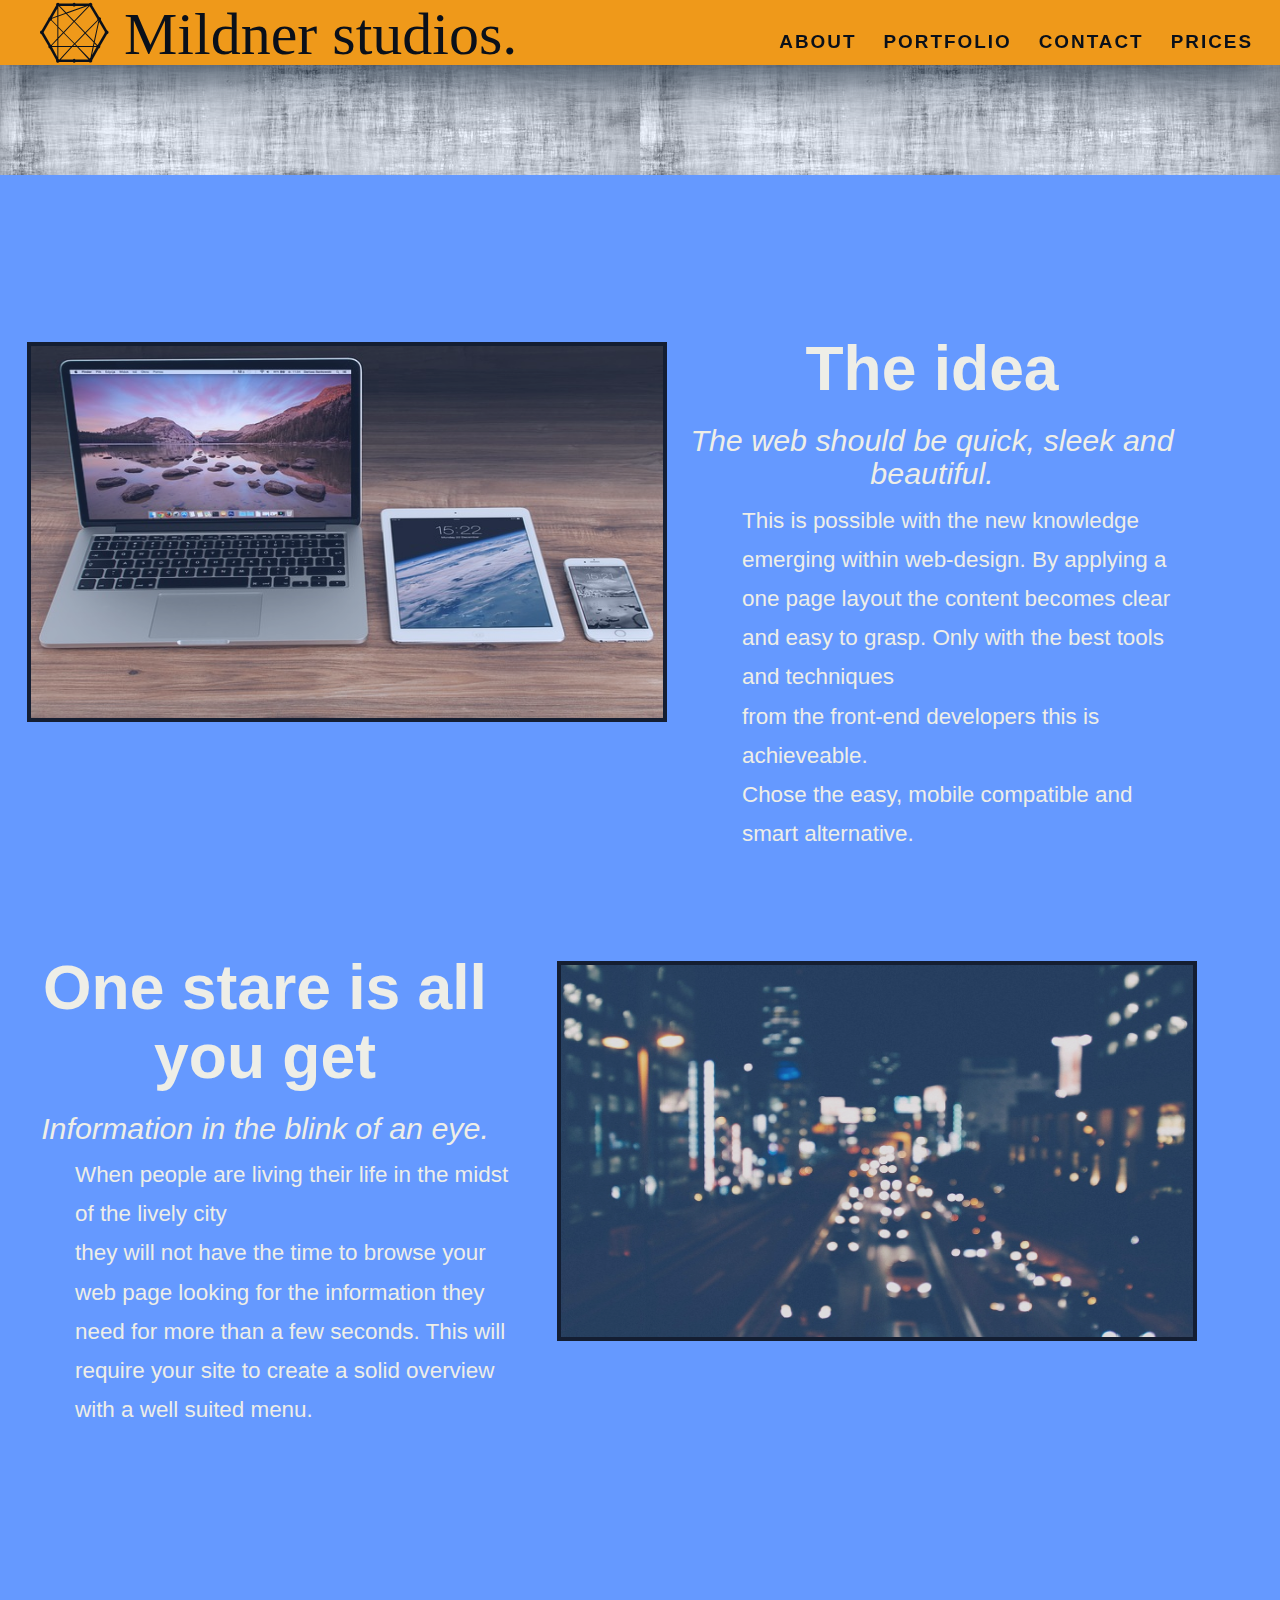
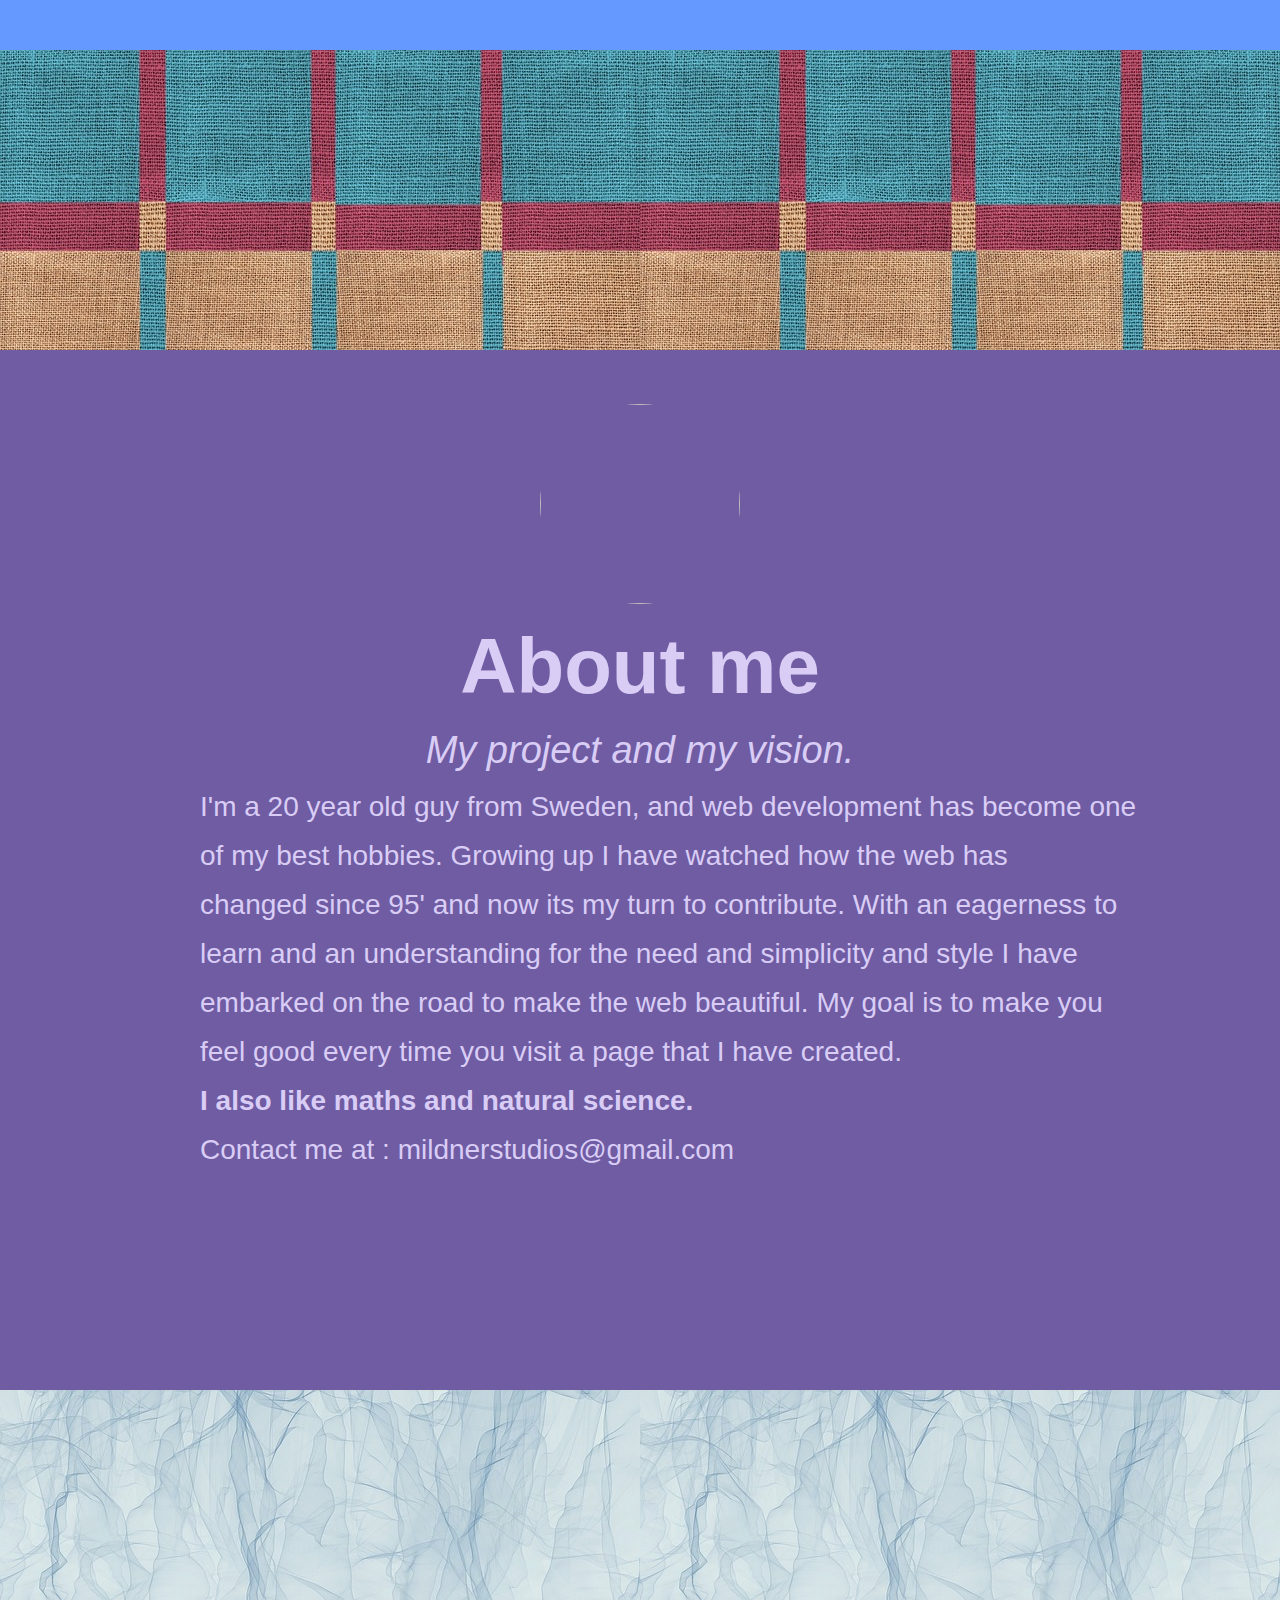
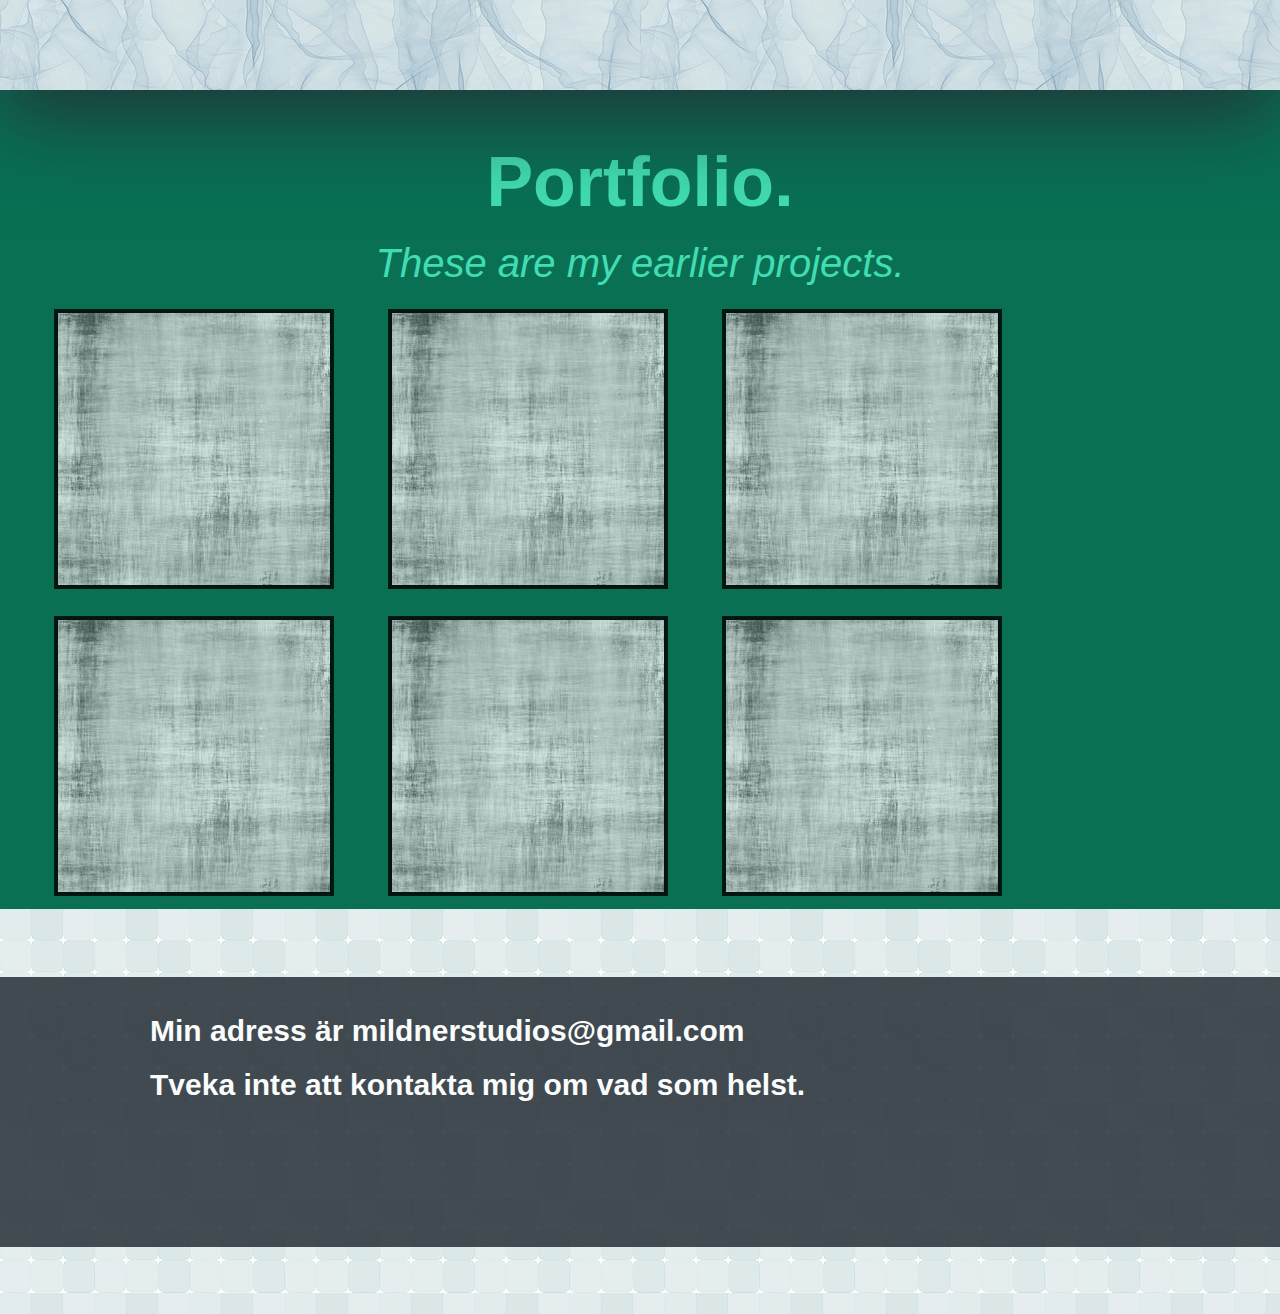
==== index.html @ d446e912 "added verification google" ====
<!DOCTYPE html>
<html>

<head>
    <title>Skaffa din egna billiga snabba och unika websida med Mildner Studios. Priser från 3900kr</title>

    <meta name="description" content="Är det dags att skaffa en hemsida för ditt företag? Här hittar du ett billigt och enkelt sätt att få upp en helt egen websida med unik design. Websidan kommer givetvis vara anpassad för både mobil och surfplatta, och du är med hela vägen från start till slutprodukt. Tillsammans skapar vi websidan som du vill ha! " />
    <meta name="language" content="Swedish" />
    <meta http-equiv="content-language" content="sv" />
    <meta name="charset" content="utf-8" />
    <meta http-equiv="content-Type" content="text/html; charset=utf-8" />
    <meta name="copyright" content="Arvid Mildner - Mildner Studios 2015" />
     <meta name="google-site-verification" content="erzVui2H4rzihH0Y1H2gtJopelgdVi7dkEPE-GEBYPQ" />

    <link rel="stylesheet" type="text/css" href="styles/bootstrap.css">
    <link rel="stylesheet" type="text/css" href="styles/styles.css">


    <link rel="stylesheet" type="text/css" href="styles/jquery.sidr.dark.css">
    <link href='//fonts.googleapis.com/css?family=Roboto:400,700,700italic' rel='stylesheet' type='text/css'>
    <link href="//maxcdn.bootstrapcdn.com/font-awesome/4.3.0/css/font-awesome.min.css" rel="stylesheet">


</head>

<body>

    <body>

        <header>


            <nav class="main-nav">




                <ul>

                    <a id="home" href="#"> <i class="fa fa-connectdevelop" style="font-size:60px"> <span>Mildner studios.</span></i> </a>



                    <li> <a id="prices" href="prices.html">Prices</a>
                    </li>

                    <li> <a href="#" id="contact">Contact</a>

                        <li> <a href="#" id="portfolio">Portfolio</a>

                            <li> <a href="#" id="about">About </a>
                            </li>

                        </li>

                    </li>

                    <div class="shadow">


                    </div>


                </ul>
            </nav>




        </header>






        <section class="main-container">






            <div id="device-pic" class="side-section col-lg-4  col-md-8 col-sm-8 col-xs-8 ">





                <img width="372px" height="392px" src="./res/devices.jpg">
                <h1>Different devices require different layout.</h1>





            </div>


            <div class="text-section col-lg-4  col-md-4 col-sm-4 col-xs-4">

                <article>

                    <h1> The idea</h1>
                    <h3> The web should be quick, sleek and beautiful.</h3>

                    <p>

                        This is possible with the new knowledge emerging within web-design. By applying a one page layout the content becomes clear
                        <br> and easy to grasp. Only with the best tools and techniques
                        <br>from the front-end developers this is achieveable.
                        <br> Chose the easy, mobile compatible and smart alternative.

                    </p>


                </article>


                <div class="inner">&nbsp;</div>


            </div>

            <div class="text-section col-lg-4  col-md-4 col-sm-4 col-xs-4">

                <article>

                    <h1>One stare is all you get</h1>
                    <h3> Information in the blink of an eye.</h3>

                    <p>

                        When people are living their life in the midst of the lively city
                        <br> they will not have the time to browse your web page looking for the information they need for more than a few seconds. This will
                        <br> require your site to create a solid overview with a well suited menu.


                    </p>


                </article>


                <div class="inner">&nbsp;</div>


            </div>


            <div class="side-section col-lg-3  col-md-3 col-sm-3 col-xs-3">

                <img width="372px" height="392px" src="./res/city.jpg">
                <h1>It needs to be simple.</h1>




            </div>










        </section>

        <section class="sub-container-1">

            <div class="col-lg12 pattern"></div>



            <div class="portrait">
                <img src="//goo.gl/uCV1by">

            </div>




            <article>

                <h1>About me</h1>
                <h3> My project and my vision.</h3>

                <p>

                    I'm a 20 year old guy from Sweden, and web development has become one of my best hobbies. Growing up I have watched how the web has
                    <br> changed since 95' and now its my turn to contribute. With an eagerness to learn and an understanding for the need and simplicity and style I have embarked on the road to make the web beautiful. My goal is to make you feel good every time you visit a page that I have created.
                    <br> <strong> I also like maths and natural science.</strong>
                    <br> Contact me at : mildnerstudios@gmail.com


                </p>


            </article>


            <div class="inner">&nbsp;</div>









        </section>

        <section class="sub-container-2">

            <div class="col-lg12 paper"></div>

            <h1 style="color: #41DDB2; text-align: center; font-weight:700; font-size: 70px">Portfolio.</h1>
            <h3 style="color: #41DDB2; text-align: center; font-weight:400; font-size: 40px; font-style: italic;">These are my earlier projects.    </h3>
            <!-- Portfolio start -->

            <div class="side-section col-lg-4  col-md-3 col-sm-3 col-xs-3">


            </div>


            <div class="side-section col-lg-4  col-md-6 col-sm-6 col-xs-6">






            </div>
            <div class="side-section col-lg-4  col-md-3 col-sm-3 col-xs-3">


            </div>



            <div class="side-section col-lg-4  col-md-3 col-sm-3 col-xs-3">


            </div>



            <div class="side-section col-lg-4  col-md-6 col-sm-6 col-xs-6">






            </div>
            <div class="side-section col-lg-4  col-md-3 col-sm-3 col-xs-3">


            </div>

            <!-- Portfolio stop -->






        </section>

      


        <footer>



            <div class="subscribe-section">

                <span>Min adress är mildnerstudios@gmail.com <br> <br>Tveka inte att kontakta mig om vad som helst.</span>

            </div>

        </footer>








        <script type="text/javascript" src="//ajax.googleapis.com/ajax/libs/jquery/2.1.3/jquery.min.js"></script>
        <script type="text/javascript" src="js/bootstrap.min.js"></script>
        <script src="//malsup.github.io/min/jquery.cycle2.min.js"></script>
        <script type="text/javascript" src="js/SIDR/jquery.sidr.min.js"></script>
        <script type="text/javascript" src="./js/redirectScroll.js"></script>
        <script type="text/javascript" src="./js/scroll.js"></script>
        <script type="text/javascript" src="./js/responsive-menu.js"></script>

        <script language="javascript">
        jQuery(document).ready(function($) {
            // hook up the left side menu

            $(".sidr-left-link").sidr({
                name: "sidr-left",
                side: "left"
            });




        });
        </script>
    </body>

</html>
---- styles/styles.css ----
/* Main stylesheet */
/* Load Variables */
/* Colors */
/* Load typography styles */
/* Typography variables*/
body {
  color: #097054;
  font: 18px / 27px "Open Sans", "Helvetica Neue", Helvetica, Arial, sans-serif;
  -webkit-font-smoothing: antialiased;
}
p {
  margin: 0 0 27px;
}
ul {
  font-size: 100px;
}
ul i {
  position: relative;
  margin: 40px auto;
  color: black;
}
article,
.price-ul {
  position: relative;
  color: #eeeee7;
  text-align: center;
  height: auto;
  margin-bottom: 189px;
}
article h1,
.price-ul h1 {
  font-size: 78px;
  font-weight: 700;
}
article li h3,
.price-ul li h3 {
  font-style: normal;
  font-size: 29px;
  text-align: left;
}
article li h3 a,
.price-ul li h3 a {
  color: #ff9900;
}
article li h3 a:hover,
.price-ul li h3 a:hover {
  text-decoration: underline;
}
article h3,
.price-ul h3 {
  font-size: 38px;
  font-weight: 300;
  font-style: italic;
}
article p,
.price-ul p {
  text-align: left;
  margin-left: 60px;
  font-size: 28px;
  line-height: 1.75em;
}
/* Load section styles */
/* Section styling */
.side-section {
  position: relative;
  border: solid 4px black;
  z-index: 0;
  height: 380px;
  width: 640px;
  background: #ffffff url("scratched.jpg") repeat repeat;
  opacity: 0.8;
  margin-left: 27px;
  margin-top: 27px;
  margin-bottom: 189px;
}
.side-section img {
  position: absolute;
  width: 100%;
  height: 100%;
  top: 0px;
  left: 0px;
  z-index: 100;
}
.side-section img:hover {
  opacity: 0.0;
}
.side-section h1 {
  color: #097054;
  text-align: center;
  position: relative;
  margin: 100px auto 100px auto;
  font-size: 58px;
  font-weight: 700;
}
.sidr-left-link {
  border: solid 4px #ff9900;
  padding: 5px;
  border-radius: 10px;
  background-color: #ff9900;
  color: black;
  opacity: 0.8;
  font-weight: bold;
  position: fixed;
  visibility: hidden;
}
.sidr-left-link .inset-shadow {
  -moz-box-shadow: inset 0 0 10px #000000;
  -webkit-box-shadow: inset 0 0 10px #000000;
  box-shadow: inset 0 0 10px #000000;
}
.text-section {
  position: relative;
  z-index: 0;
  width: 1000px;
  margin-bottom: 27px;
}
/* Load header styles */
header {
  height: 175px;
  z-index: 1000;
  position: relative;
  background: #ffffff url("scratched.jpg") repeat repeat;
  opacity: 0.9;
  width: 100%;
  box-shadow: inset 0px 15px 20px #888888;
}
.main-nav {
  z-index: 1000;
  padding: 40.5px 0;
}
.main-nav ul {
  position: relative;
  list-style-type: none;
  background-color: #ff9900;
  width: 70%;
  border-top-left-radius: 5px;
  border-top-right-radius: 5px;
  margin: 5px auto 0px auto;
  box-shadow: 0px 10px 50px #242e35;
  height: 150px;
}
.main-nav ul li {
  cursor: pointer;
  margin-top: 40px;
  display: inline-block;
  height: auto;
  width: auto;
  text-align: center;
  float: right;
  margin-right: 27px;
}
.main-nav ul li:hover {
  background-color: transparent;
}
.main-nav ul li a {
  position: relative;
  color: black;
  letter-spacing: 2px;
  font-weight: bold;
  font-size: 18.9px;
  text-transform: uppercase;
}
.main-nav ul li a:hover {
  color: black;
}
.header-content {
  marign-right: 50%;
}
.shadow {
  position: absolute;
  top: 148px;
  left: 0px;
  height: 5px;
  width: 100%;
  border-radius: 10px;
  border-bottom: solid 2px black;
  background-color: #ff9900;
  opacity: 0.3;
}
/* Load maincontent styles */
body {
  background: #6599ff;
}
.main-container {
  position: relative;
  z-index: 0;
  width: 100%;
  height: auto;
  margin: 140px auto;
  overflow: hidden;
}
/* Load maincontent styles */
/* Footer*/
footer {
  background: #ff9900 url("pixelpattern.jpg") repeat repeat;
  position: relative;
  width: 100%;
  height: 405px;
}
footer span {
  position: absolute;
  top: 40px;
  left: 150px;
  font-size: 30px;
  font-weight: 700;
  color: white;
}
footer .subscribe-section {
  position: relative;
  top: 67.5px;
  z-index: 4000;
  width: 100%;
  background-color: #242e35;
  opacity: 0.85;
  height: 270px;
}
footer .subscribe-section .subscription-form {
  margin-left: 40%;
  margin-right: auto;
  margin-top: 5%;
  width: auto;
}
footer .subscribe-section .footer-nav {
  line-height: 1em;
}
footer .subscribe-section .footer-nav li {
  cursor: pointer;
  margin-top: 150px;
  display: block;
  text-align: center;
  float: left;
  margin-right: 27px;
}
footer .subscribe-section .footer-nav li:hover {
  background-color: transparent;
}
footer .subscribe-section .footer-nav li a {
  position: relative;
  color: black;
  letter-spacing: 2px;
  font-weight: bold;
  font-size: 18.9px;
  text-transform: uppercase;
}
footer .subscribe-section .footer-nav li a:hover {
  color: black;
}
footer input[type=email],
footer input[type=submit] {
  height: 40.5px;
  border-radius: 0;
  display: inline;
  float: left;
}
footer input[type=email] + input[type=submit] {
  margin-left: 10.8px;
}
footer .btn {
  background-color: transparent;
  border-style: solid;
  border-width: 2px;
  border-color: #ccdddd;
  padding: 10px;
  color: #ccdddd;
  letter-spacing: 2px;
  font-weight: bold;
  text-transform: uppercase;
}
footer .btn:hover {
  color: white;
}
footer form {
  height: 54px;
  padding: 0 13.5px;
  min-width: 15em;
  padding: 27px 0 auto 108px;
}
/* Load responsive rules  */
@media (max-width: 1700px) {
  .text-section {
    position: relative;
    width: auto;
  }
  .text-section article {
    width: 500px;
    margin-bottom: 27px;
  }
  .text-section article h1 {
    font-size: 62.4px;
  }
  .text-section article h3 {
    font-size: 30.4px;
  }
  .text-section article p {
    text-align: left;
    margin-left: 60px;
    font-size: 22.4px;
    line-height: 1.75em;
  }
  .side-section {
    margin-left: 27px;
    margin-bottom: 0px;
  }
}
@media (max-width: 1554px) {
  .main-nav {
    padding: 0;
  }
  .main-nav ul {
    position: fixed;
    width: 100%;
    border-top-left-radius: 0px;
    border-top-right-radius: 0px;
    margin: 0px;
    height: 65px;
  }
  .main-nav ul i {
    margin-top: 3px;
  }
  .main-nav ul li {
    margin-top: 0px;
  }
  .main-nav .shadow {
    visibility: hidden;
  }
}
@media (max-width: 1214px) {
  .side-section {
    width: 384px;
    height: 255px;
  }
  .side-section h1 {
    visibility: hidden;
  }
}
@media (max-width: 1028px) {
  i {
    visibility: hidden;
    width: 0px;
  }
  li {
    margin: 0px auto;
  }
}
@media (max-width: 858px) {
  article {
    margin-top: 27px;
    height: 100px;
  }
  article p {
    visibility: hidden;
  }
}
.sub-container-1 {
  position: relative;
  background-color: #6f5ca3;
  width: 100%;
  height: 100%;
}
.sub-container-1 article {
  color: #d9cdf6;
  margin: 0px auto;
  width: 1000px;
  margin-bottom: 162px;
  overflow: auto;
}
.sub-container-1 .pattern {
  position: relative;
  background: #ffffff url(checkered.jpg) repeat repeat;
  height: 300px;
  width: 100%;
  margin-bottom: 54px;
}
.portrait {
  position: relative;
  margin: 0px auto;
  width: 200px;
  height: 200px;
}
.portrait img {
  position: relative;
  border-radius: 100px;
  width: 100%;
  height: 100%;
}
.sub-container-2 {
  position: relative;
  background-color: #097054;
  overflow: hidden;
  width: 100%;
  margin-top: 0px;
  height: auto;
}
.sub-container-2 .paper {
  position: relative;
  background: #ffffff url(paper.jpg) repeat repeat;
  opacity: 0.9;
  height: 300px;
  width: 100%;
  margin-bottom: 54px;
  box-shadow: 0px 25px 80px #242e35;
}
.sub-container-2 .side-section {
  position: relative;
  border: solid 4px black;
  height: 280px;
  width: 280px;
  background: #ffffff url("scratched.jpg") repeat repeat;
  opacity: 0.8;
  margin-left: 54px;
  margin-top: 13.5px;
  margin-bottom: 13.5px;
}
.sub-container-2 .side-section img {
  position: absolute;
  width: 100%;
  height: 100%;
  top: 0px;
  left: 0px;
  z-index: 100;
}
.sub-container-2 .side-section img:hover {
  opacity: 0.0;
}
.sub-container-2 .side-section h1 {
  color: #097054;
  text-align: center;
  position: relative;
  margin: 100px auto 100px auto;
  font-size: 58px;
  font-weight: 700;
}
.slide {
  min-height: 489px;
  width: 100%;
  position: relative;
  text-align: center;
  padding-top: 135px;
}
.slide .slide-content {
  display: inline-block;
  width: 15em;
  height: 5em;
  padding: 54px 27px;
  line-height: 1em;
  color: black;
  opacity: 0.8;
  font-size: 2.5em;
  font-weight: bold;
}
.slide .purple {
  background: #6f5ca3;
}
.slide .light-blue {
  background: #6599ff;
}
.slide .white {
  background: #eeeee7;
  opacity: 0.7;
}
#slide-1 {
  background: #ff9900 url("skyline.jpg") no-repeat;
}
#slide-2 {
  background: #ff9900 url("paperandcomputer3.jpg") no-repeat;
}
#slide-3 {
  background: #ff9900 url("gronare.jpg") 0% 60%;
}
.cycle-prev,
.cycle-next {
  position: absolute;
  top: 50%;
  z-index: 6000;
}
.cycle-prev a,
.cycle-next a {
  color: rgba(255, 255, 255, 0.5);
  font-size: 3em;
}
.cycle-prev a:hover,
.cycle-next a:hover {
  color: #fff;
}
.cycle-prev {
  left: 3em;
}
.cycle-next {
  right: 3em;
}
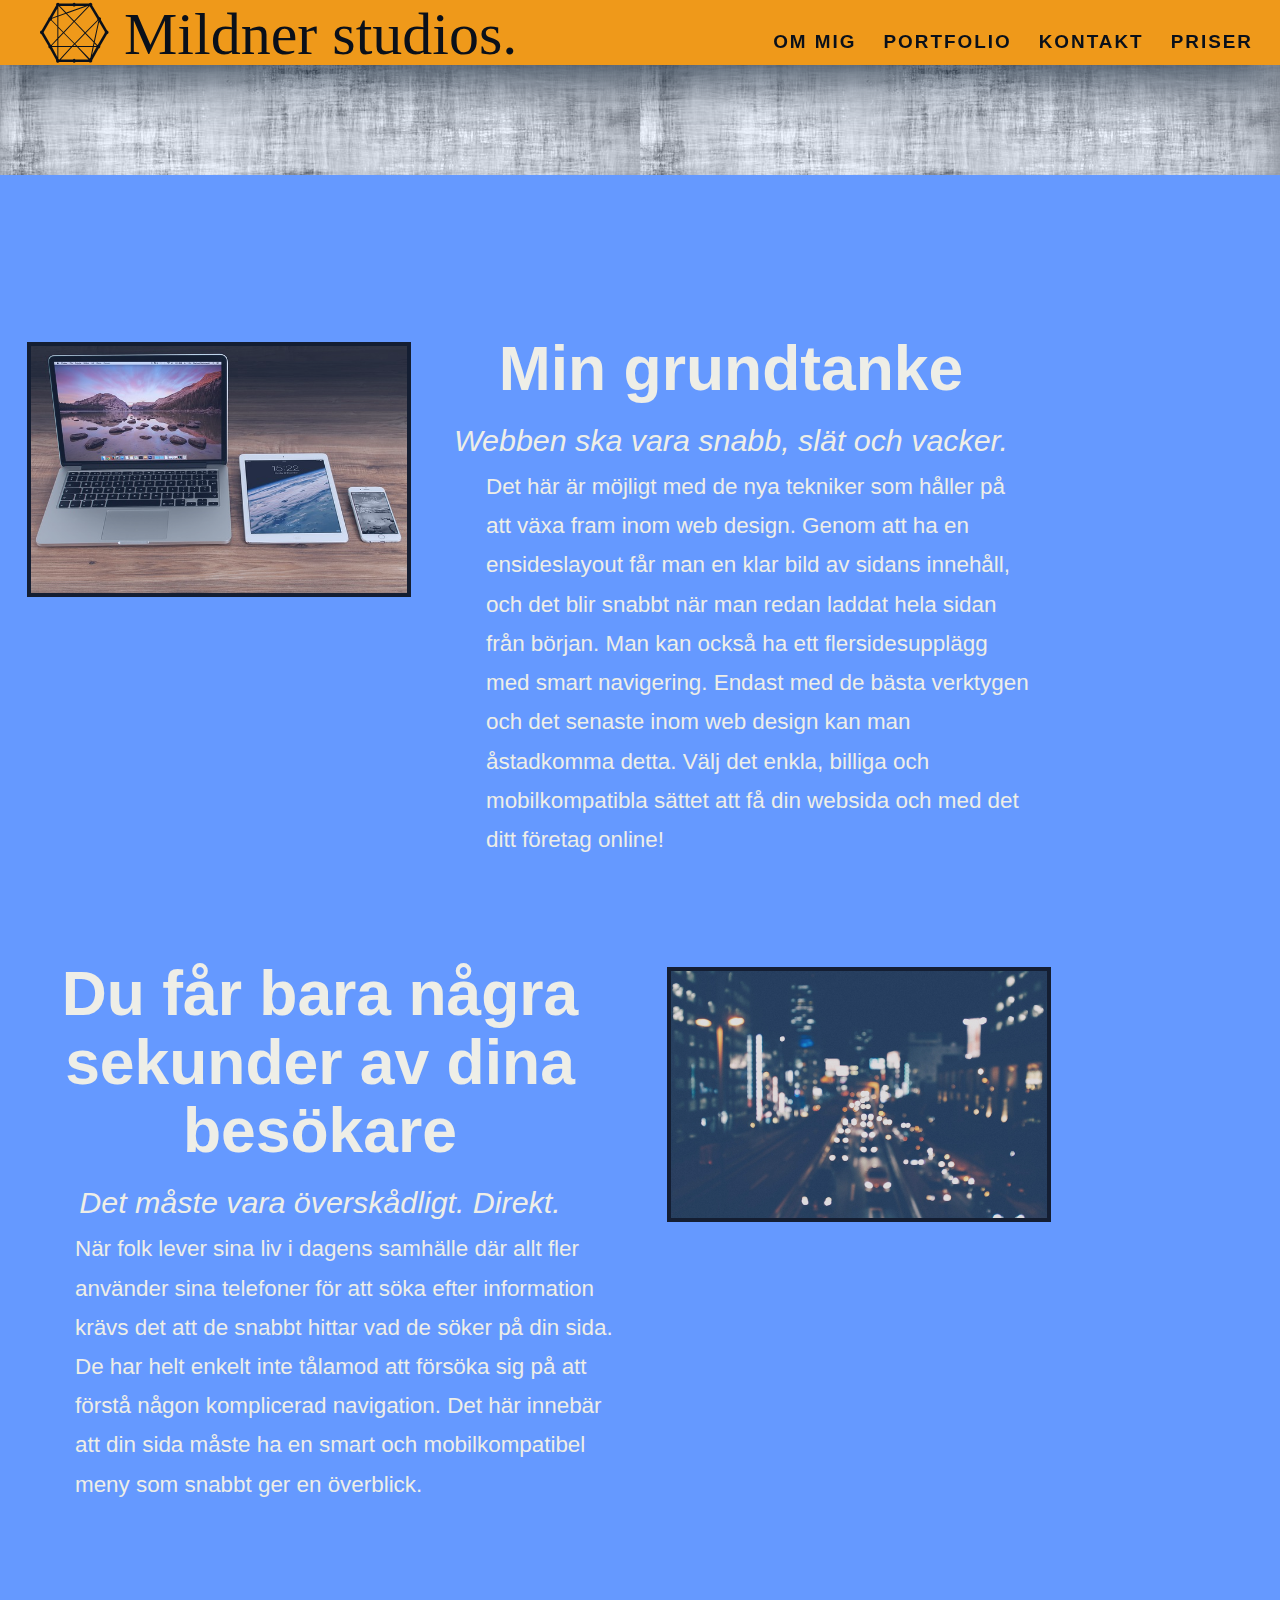
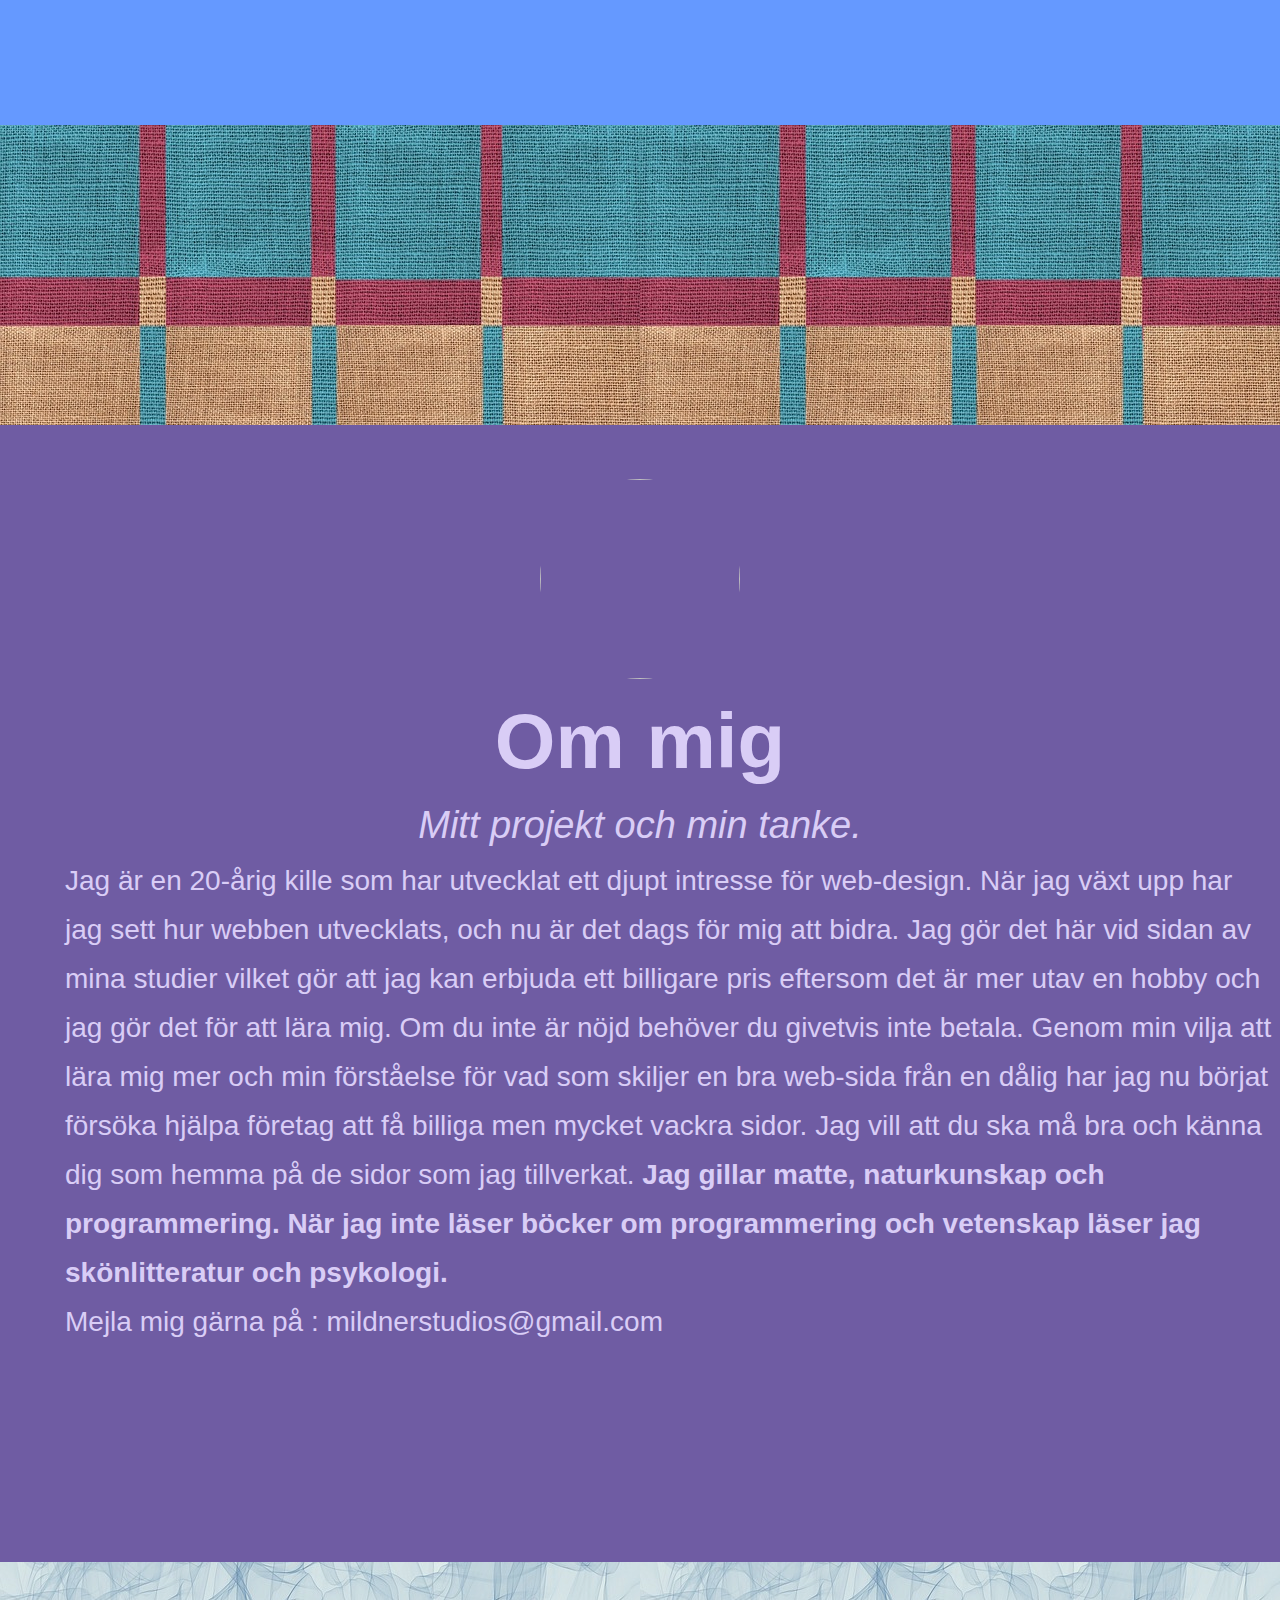
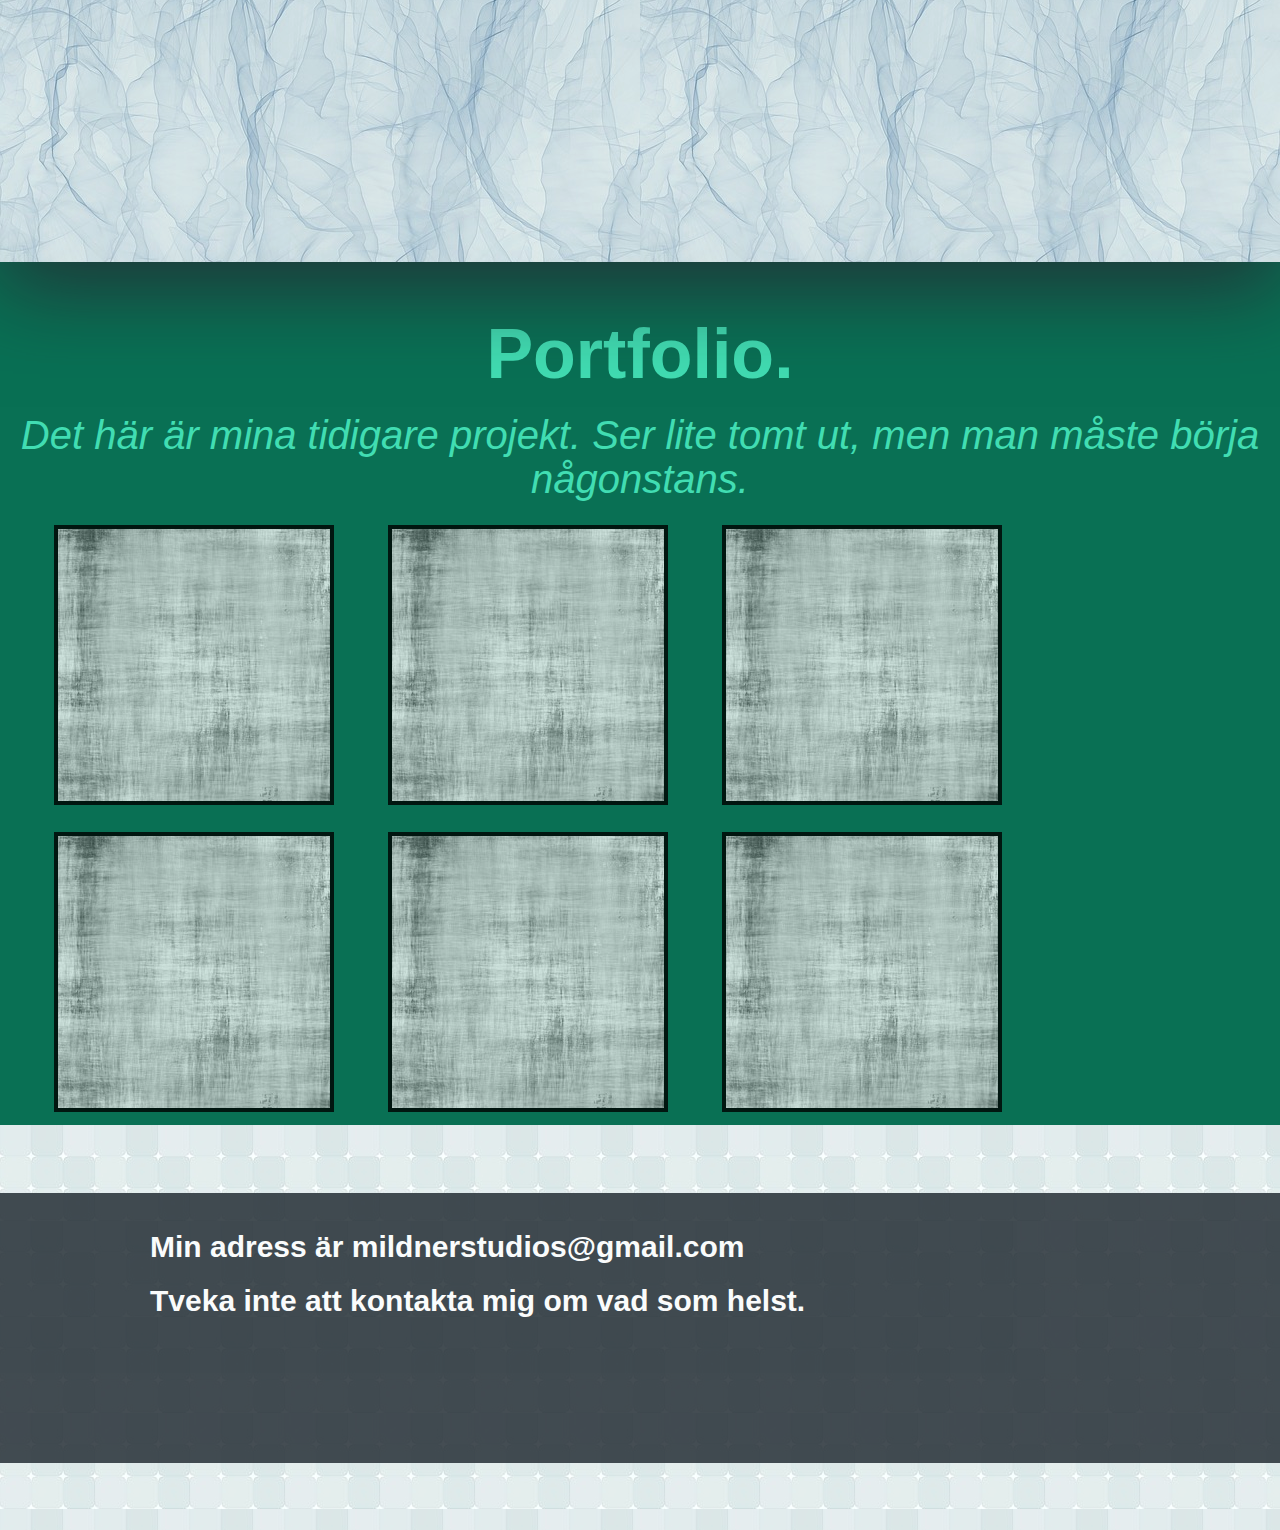
==== commit 79de49f4: "Responsiveness and swedish text" ====
--- a/index.html
+++ b/index.html
@@ -5,12 +5,13 @@
     <title>Skaffa din egna billiga snabba och unika websida med Mildner Studios. Priser från 3900kr</title>
 
     <meta name="description" content="Är det dags att skaffa en hemsida för ditt företag? Här hittar du ett billigt och enkelt sätt att få upp en helt egen websida med unik design. Websidan kommer givetvis vara anpassad för både mobil och surfplatta, och du är med hela vägen från start till slutprodukt. Tillsammans skapar vi websidan som du vill ha! " />
-    <meta name="language" content="Swedish" />
+    <meta name="language" content="sv-SE" />
     <meta http-equiv="content-language" content="sv" />
     <meta name="charset" content="utf-8" />
     <meta http-equiv="content-Type" content="text/html; charset=utf-8" />
     <meta name="copyright" content="Arvid Mildner - Mildner Studios 2015" />
-     <meta name="google-site-verification" content="erzVui2H4rzihH0Y1H2gtJopelgdVi7dkEPE-GEBYPQ" />
+    <meta name="google-site-verification" content="erzVui2H4rzihH0Y1H2gtJopelgdVi7dkEPE-GEBYPQ" />
+    <meta name="google-site-verification" content="ASCL82DT4EkH-s5F4giHT7vp1dc8CS_iTs53BsWFw0M" />
 
     <link rel="stylesheet" type="text/css" href="styles/bootstrap.css">
     <link rel="stylesheet" type="text/css" href="styles/styles.css">
@@ -23,178 +24,146 @@
 
 </head>
 
+
+
 <body>
-
-    <body>
-
-        <header>
-
-
-            <nav class="main-nav">
-
-
+    <script>
+    (function(i, s, o, g, r, a, m) {
+        i['GoogleAnalyticsObject'] = r;
+        i[r] = i[r] || function() {
+            (i[r].q = i[r].q || []).push(arguments)
+        }, i[r].l = 1 * new Date();
+        a = s.createElement(o),
+            m = s.getElementsByTagName(o)[0];
+        a.async = 1;
+        a.src = g;
+        m.parentNode.insertBefore(a, m)
+    })(window, document, 'script', '//www.google-analytics.com/analytics.js', 'ga');
+
+    ga('create', 'UA-59508256-1', 'auto');
+    ga('send', 'pageview');
+    </script>
+
+    <header>
+
+
+        <nav class="main-nav">
+
+
+            <div class="menu-wrapper">
 
 
                 <ul>
 
-                    <a id="home" href="#"> <i class="fa fa-connectdevelop" style="font-size:60px"> <span>Mildner studios.</span></i> </a>
-
-
-
-                    <li> <a id="prices" href="prices.html">Prices</a>
+                    <a href="index.html"> <i class="fa fa-connectdevelop"> <span>Mildner studios.</span></i> </a>
+
+
+
+                    <li> <a class="prices" href="prices.html">Priser</a>
                     </li>
 
-                    <li> <a href="#" id="contact">Contact</a>
-
-                        <li> <a href="#" id="portfolio">Portfolio</a>
-
-                            <li> <a href="#" id="about">About </a>
+                    <li> <a class="contact" href="#">Kontakt</a>
+
+                        <li> <a href="#" class="portfolio">Portfolio</a>
+
+                            <li>  <a href="#" class="about">Om mig </a>
+
+
                             </li>
 
                         </li>
 
                     </li>
 
-                    <div class="shadow">
-
-
+
+
+
+                </ul>
+                <i id="menu-bars"class="fa fa-bars"> </i>
+
+            </div>
+
+            </div>
+
+
+
+            <div class="dropdown-container">
+                <div class="dropdown">
+                    <div> <a class="contact" href="#">Kontakt</a>
                     </div>
-
-
-                </ul>
-            </nav>
-
-
-
-
-        </header>
-
-
-
-
-
-
-        <section class="main-container">
-
-
-
-
-
-
-            <div id="device-pic" class="side-section col-lg-4  col-md-8 col-sm-8 col-xs-8 ">
-
-
-
-
-
-                <img width="372px" height="392px" src="./res/devices.jpg">
-                <h1>Different devices require different layout.</h1>
-
-
-
-
-
-            </div>
-
-
-            <div class="text-section col-lg-4  col-md-4 col-sm-4 col-xs-4">
-
-                <article>
-
-                    <h1> The idea</h1>
-                    <h3> The web should be quick, sleek and beautiful.</h3>
-
-                    <p>
-
-                        This is possible with the new knowledge emerging within web-design. By applying a one page layout the content becomes clear
-                        <br> and easy to grasp. Only with the best tools and techniques
-                        <br>from the front-end developers this is achieveable.
-                        <br> Chose the easy, mobile compatible and smart alternative.
-
-                    </p>
-
-
-                </article>
-
-
-                <div class="inner">&nbsp;</div>
-
-
-            </div>
-
-            <div class="text-section col-lg-4  col-md-4 col-sm-4 col-xs-4">
-
-                <article>
-
-                    <h1>One stare is all you get</h1>
-                    <h3> Information in the blink of an eye.</h3>
-
-                    <p>
-
-                        When people are living their life in the midst of the lively city
-                        <br> they will not have the time to browse your web page looking for the information they need for more than a few seconds. This will
-                        <br> require your site to create a solid overview with a well suited menu.
-
-
-                    </p>
-
-
-                </article>
-
-
-                <div class="inner">&nbsp;</div>
-
-
-            </div>
-
-
-            <div class="side-section col-lg-3  col-md-3 col-sm-3 col-xs-3">
-
-                <img width="372px" height="392px" src="./res/city.jpg">
-                <h1>It needs to be simple.</h1>
-
-
-
-
-            </div>
-
-
-
-
-
-
-
-
-
-
-        </section>
-
-        <section class="sub-container-1">
-
-            <div class="col-lg12 pattern"></div>
-
-
-
-            <div class="portrait">
-                <img src="//goo.gl/uCV1by">
-
-            </div>
-
-
-
+                </div>
+
+                <div class="dropdown">
+                    <div> <a class="about"  href="#">Om Mig</a>
+                    </div>
+
+                </div>
+
+                <div class="dropdown">
+                    <div> <a class="prices" href="prices.html">Priser</a>
+                    </div>
+
+                </div>
+
+                <div class="dropdown">
+                    <div> <a class="portfolio" href="#">Portfolio</a>
+                    </div>
+
+                </div>
+
+
+
+
+
+
+
+
+
+        </nav>
+
+
+
+
+    </header>
+
+
+
+
+
+
+    <section class="main-container">
+
+
+
+
+
+
+        <div id="device-pic" class="side-section col-lg-4  col-md-8 col-sm-8 col-xs-8 ">
+
+
+
+
+
+            <img width="372px" height="392px" src="./res/devices.jpg">
+            <h1>Olika enheter kräver olika layout</h1>
+
+
+
+
+
+        </div>
+
+
+        <div class="text-section col-lg-4  col-md-4 col-sm-4 col-xs-4">
 
             <article>
 
-                <h1>About me</h1>
-                <h3> My project and my vision.</h3>
+                <h1> Min grundtanke</h1>
+                <h3> Webben ska vara snabb, slät och vacker.</h3>
 
                 <p>
 
-                    I'm a 20 year old guy from Sweden, and web development has become one of my best hobbies. Growing up I have watched how the web has
-                    <br> changed since 95' and now its my turn to contribute. With an eagerness to learn and an understanding for the need and simplicity and style I have embarked on the road to make the web beautiful. My goal is to make you feel good every time you visit a page that I have created.
-                    <br> <strong> I also like maths and natural science.</strong>
-                    <br> Contact me at : mildnerstudios@gmail.com
-
+                    Det här är möjligt med de nya tekniker som håller på att växa fram inom web design. Genom att ha en ensideslayout får man en klar bild av sidans innehåll, och det blir snabbt när man redan laddat hela sidan från början. Man kan också ha ett flersidesupplägg med smart navigering. Endast med de bästa verktygen och det senaste inom web design kan man åstadkomma detta. Välj det enkla, billiga och mobilkompatibla sättet att få din websida och med det ditt företag online!
 
                 </p>
 
@@ -205,117 +174,199 @@
             <div class="inner">&nbsp;</div>
 
 
-
-
-
-
-
-
-
-        </section>
-
-        <section class="sub-container-2">
-
-            <div class="col-lg12 paper"></div>
-
-            <h1 style="color: #41DDB2; text-align: center; font-weight:700; font-size: 70px">Portfolio.</h1>
-            <h3 style="color: #41DDB2; text-align: center; font-weight:400; font-size: 40px; font-style: italic;">These are my earlier projects.    </h3>
-            <!-- Portfolio start -->
-
-            <div class="side-section col-lg-4  col-md-3 col-sm-3 col-xs-3">
-
-
-            </div>
-
-
-            <div class="side-section col-lg-4  col-md-6 col-sm-6 col-xs-6">
-
-
-
-
-
-
-            </div>
-            <div class="side-section col-lg-4  col-md-3 col-sm-3 col-xs-3">
-
-
-            </div>
-
-
-
-            <div class="side-section col-lg-4  col-md-3 col-sm-3 col-xs-3">
-
-
-            </div>
-
-
-
-            <div class="side-section col-lg-4  col-md-6 col-sm-6 col-xs-6">
-
-
-
-
-
-
-            </div>
-            <div class="side-section col-lg-4  col-md-3 col-sm-3 col-xs-3">
-
-
-            </div>
-
-            <!-- Portfolio stop -->
-
-
-
-
-
-
-        </section>
-
-      
-
-
-        <footer>
-
-
-
-            <div class="subscribe-section">
-
-                <span>Min adress är mildnerstudios@gmail.com <br> <br>Tveka inte att kontakta mig om vad som helst.</span>
-
-            </div>
-
-        </footer>
-
-
-
-
-
-
-
-
-        <script type="text/javascript" src="//ajax.googleapis.com/ajax/libs/jquery/2.1.3/jquery.min.js"></script>
-        <script type="text/javascript" src="js/bootstrap.min.js"></script>
-        <script src="//malsup.github.io/min/jquery.cycle2.min.js"></script>
-        <script type="text/javascript" src="js/SIDR/jquery.sidr.min.js"></script>
-        <script type="text/javascript" src="./js/redirectScroll.js"></script>
-        <script type="text/javascript" src="./js/scroll.js"></script>
-        <script type="text/javascript" src="./js/responsive-menu.js"></script>
-
-        <script language="javascript">
-        jQuery(document).ready(function($) {
-            // hook up the left side menu
-
-            $(".sidr-left-link").sidr({
-                name: "sidr-left",
-                side: "left"
-            });
-
-
-
-
+        </div>
+
+        <div class="text-section col-lg-4  col-md-4 col-sm-4 col-xs-4">
+
+            <article>
+
+                <h1>Du får bara några sekunder av dina besökare</h1>
+                <h3> Det måste vara överskådligt. Direkt.</h3>
+
+                <p>
+
+                    När folk lever sina liv i dagens samhälle där allt fler använder sina telefoner för att söka efter information krävs det att de snabbt hittar vad de söker på din sida. De har helt enkelt inte tålamod att försöka sig på att förstå någon komplicerad navigation. Det här innebär att din sida måste ha en smart och mobilkompatibel meny som snabbt ger en överblick.
+
+
+                </p>
+
+
+            </article>
+
+
+            <div class="inner">&nbsp;</div>
+
+
+        </div>
+
+
+        <div class="side-section col-lg-3  col-md-3 col-sm-3 col-xs-3">
+
+            <img width="372px" height="392px" src="./res/city.jpg">
+            <h1>Det måste vara enkelt.</h1>
+
+
+
+
+        </div>
+
+
+
+
+
+
+
+
+
+
+    </section>
+
+    <section class="sub-container-1">
+
+        <div class="col-lg12 pattern"></div>
+
+
+
+        <div class="portrait">
+            <img src="//goo.gl/uCV1by">
+
+        </div>
+
+
+
+
+        <article>
+
+            <h1>Om mig</h1>
+            <h3> Mitt projekt och min tanke.</h3>
+
+            <p>
+
+                Jag är en 20-årig kille som har utvecklat ett djupt intresse för web-design. När jag växt upp har jag sett hur webben utvecklats, och nu är det dags för mig att bidra. Jag gör det här vid sidan av mina studier vilket gör att jag kan erbjuda ett billigare pris eftersom det är mer utav en hobby och jag gör det för att lära mig. Om du inte är nöjd behöver du givetvis inte betala. Genom min vilja att lära mig mer och min förståelse för vad som skiljer en bra web-sida från en dålig har jag nu börjat försöka hjälpa företag att få billiga men mycket vackra sidor. Jag vill att du ska må bra och känna dig som hemma på de sidor som jag tillverkat.
+                <strong> Jag gillar matte, naturkunskap och programmering. När jag inte läser böcker om programmering och vetenskap läser jag skönlitteratur och psykologi.</strong>
+                <br> Mejla mig gärna på : mildnerstudios@gmail.com
+
+
+            </p>
+
+
+        </article>
+
+
+        <div class="inner">&nbsp;</div>
+
+
+
+
+
+
+
+
+
+    </section>
+
+    <section class="sub-container-2">
+
+        <div class="col-lg12 paper"></div>
+
+        <h1 style="color: #41DDB2; text-align: center; font-weight:700; font-size: 70px">Portfolio.</h1>
+        <h3 style="color: #41DDB2; text-align: center; font-weight:400; font-size: 40px; font-style: italic;">Det här är mina tidigare projekt. Ser lite tomt ut, men man måste börja någonstans.    </h3>
+        <!-- Portfolio start -->
+
+        <div class="side-section col-lg-4  col-md-3 col-sm-3 col-xs-3">
+
+
+        </div>
+
+
+        <div class="side-section col-lg-4  col-md-6 col-sm-6 col-xs-6">
+
+
+
+
+
+
+        </div>
+        <div class="side-section col-lg-4  col-md-3 col-sm-3 col-xs-3">
+
+
+        </div>
+
+
+
+        <div class="side-section col-lg-4  col-md-3 col-sm-3 col-xs-3">
+
+
+        </div>
+
+
+
+        <div class="side-section col-lg-4  col-md-6 col-sm-6 col-xs-6">
+
+
+
+
+
+
+        </div>
+        <div class="side-section col-lg-4  col-md-3 col-sm-3 col-xs-3">
+
+
+        </div>
+
+        <!-- Portfolio stop -->
+
+
+
+
+
+
+    </section>
+
+
+
+
+    <footer>
+
+
+
+        <div class="subscribe-section">
+
+            <span>Min adress är mildnerstudios@gmail.com <br> <br>Tveka inte att kontakta mig om vad som helst.</span>
+
+        </div>
+
+    </footer>
+
+
+
+
+
+
+
+
+    <script type="text/javascript" src="//ajax.googleapis.com/ajax/libs/jquery/2.1.3/jquery.min.js"></script>
+    <script type="text/javascript" src="js/bootstrap.min.js"></script>
+    <script src="//malsup.github.io/min/jquery.cycle2.min.js"></script>
+    <script type="text/javascript" src="js/SIDR/jquery.sidr.min.js"></script>
+    <script type="text/javascript" src="./js/redirectScroll.js"></script>
+    <script type="text/javascript" src="./js/scroll.js"></script>
+    <script type="text/javascript" src="./js/responsive-menu.js"></script>
+
+    <script language="javascript">
+    jQuery(document).ready(function($) {
+        // hook up the left side menu
+
+        $(".sidr-left-link").sidr({
+            name: "sidr-left",
+            side: "left"
         });
-        </script>
-    </body>
+
+
+
+
+    });
+    </script>
+</body>
 
 </html>
--- a/styles/styles.css
+++ b/styles/styles.css
@@ -125,10 +125,36 @@
   box-shadow: inset 0px 15px 20px #888888;
 }
 .main-nav {
-  z-index: 1000;
   padding: 40.5px 0;
 }
-.main-nav ul {
+.main-nav i {
+  font-size: 60px;
+}
+.main-nav .dropdown-container {
+  z-index: -1;
+  position: fixed;
+  margin-top: -555px;
+  width: 100%;
+}
+.main-nav .dropdown-container .dropdown {
+  position: relative;
+  margin-top: 0px;
+  list-style-type: none;
+  background: #ff9900 url("paper.jpg") repeat;
+  box-shadow: 0px 10px 50px #242e35;
+  height: 85px;
+  text-align: center;
+  padding-top: 25px;
+}
+.main-nav .dropdown-container .dropdown a {
+  list-style-type: none;
+  color: black;
+  letter-spacing: 2px;
+  font-weight: bold;
+  font-size: 40.5px;
+  text-transform: uppercase;
+}
+.main-nav .menu-wrapper {
   position: relative;
   list-style-type: none;
   background-color: #ff9900;
@@ -139,9 +165,20 @@
   box-shadow: 0px 10px 50px #242e35;
   height: 150px;
 }
-.main-nav ul li {
+.main-nav .menu-wrapper .fa-bars {
   cursor: pointer;
-  margin-top: 40px;
+  position: absolute;
+  top: 15px;
+  right: 40px;
+  color: black;
+  letter-spacing: 2px;
+  font-weight: bold;
+  font-size: 40.5px;
+  visibility: hidden;
+}
+.main-nav .menu-wrapper ul li {
+  cursor: pointer;
+  margin-top: 0px;
   display: inline-block;
   height: auto;
   width: auto;
@@ -149,10 +186,10 @@
   float: right;
   margin-right: 27px;
 }
-.main-nav ul li:hover {
+.main-nav .menu-wrapper ul li:hover {
   background-color: transparent;
 }
-.main-nav ul li a {
+.main-nav .menu-wrapper ul li a {
   position: relative;
   color: black;
   letter-spacing: 2px;
@@ -160,7 +197,7 @@
   font-size: 18.9px;
   text-transform: uppercase;
 }
-.main-nav ul li a:hover {
+.main-nav .menu-wrapper ul li a:hover {
   color: black;
 }
 .header-content {
@@ -208,7 +245,7 @@
 footer .subscribe-section {
   position: relative;
   top: 67.5px;
-  z-index: 4000;
+  z-index: 1;
   width: 100%;
   background-color: #242e35;
   opacity: 0.85;
@@ -279,10 +316,10 @@
 @media (max-width: 1700px) {
   .text-section {
     position: relative;
+    width: 50%;
+  }
+  .text-section article {
     width: auto;
-  }
-  .text-section article {
-    width: 500px;
     margin-bottom: 27px;
   }
   .text-section article h1 {
@@ -306,25 +343,25 @@
   .main-nav {
     padding: 0;
   }
-  .main-nav ul {
+  .main-nav .menu-wrapper {
     position: fixed;
     width: 100%;
     border-top-left-radius: 0px;
     border-top-right-radius: 0px;
-    margin: 0px;
+    margin: 0px auto;
     height: 65px;
   }
-  .main-nav ul i {
+  .main-nav .menu-wrapper i {
     margin-top: 3px;
   }
-  .main-nav ul li {
+  .main-nav .menu-wrapper li {
     margin-top: 0px;
   }
   .main-nav .shadow {
     visibility: hidden;
   }
 }
-@media (max-width: 1214px) {
+@media (max-width: 1360px) {
   .side-section {
     width: 384px;
     height: 255px;
@@ -333,22 +370,46 @@
     visibility: hidden;
   }
 }
-@media (max-width: 1028px) {
-  i {
-    visibility: hidden;
-    width: 0px;
+@media (max-width: 1085px) {
+  .text-section {
+    width: 100%;
   }
   li {
     margin: 0px auto;
+    visibility: hidden;
+  }
+  .main-nav .menu-wrapper .fa-bars {
+    visibility: visible;
+  }
+  .main-nav .menu-wrapper ul li a {
+    cursor: default;
   }
 }
 @media (max-width: 858px) {
-  article {
-    margin-top: 27px;
-    height: 100px;
-  }
-  article p {
-    visibility: hidden;
+  .text-section,
+  .sub-container-1 {
+    margin-left: 0px;
+  }
+  .text-section article,
+  .sub-container-1 article {
+    padding: 0px 5px;
+    width: auto;
+  }
+  .text-section article p,
+  .sub-container-1 article p {
+    margin-left: 0px;
+    word-break: normal;
+  }
+  .footer-nav {
+    display: none;
+  }
+}
+@media (max-width: 660px) {
+  .main-nav i {
+    font-size: 35px;
+  }
+  footer span {
+    left: 10px;
   }
 }
 .sub-container-1 {
@@ -360,7 +421,8 @@
 .sub-container-1 article {
   color: #d9cdf6;
   margin: 0px auto;
-  width: 1000px;
+  padding: 0px 5px;
+  width: auto;
   margin-bottom: 162px;
   overflow: auto;
 }
@@ -459,13 +521,13 @@
   opacity: 0.7;
 }
 #slide-1 {
-  background: #ff9900 url("skyline.jpg") no-repeat;
+  background: #6599ff url("skyline.jpg") no-repeat;
 }
 #slide-2 {
-  background: #ff9900 url("paperandcomputer3.jpg") no-repeat;
+  background: #6599ff url("paperandcomputer3.jpg") no-repeat;
 }
 #slide-3 {
-  background: #ff9900 url("gronare.jpg") 0% 60%;
+  background: #6599ff url("gronare.jpg") 0% 60%;
 }
 .cycle-prev,
 .cycle-next {
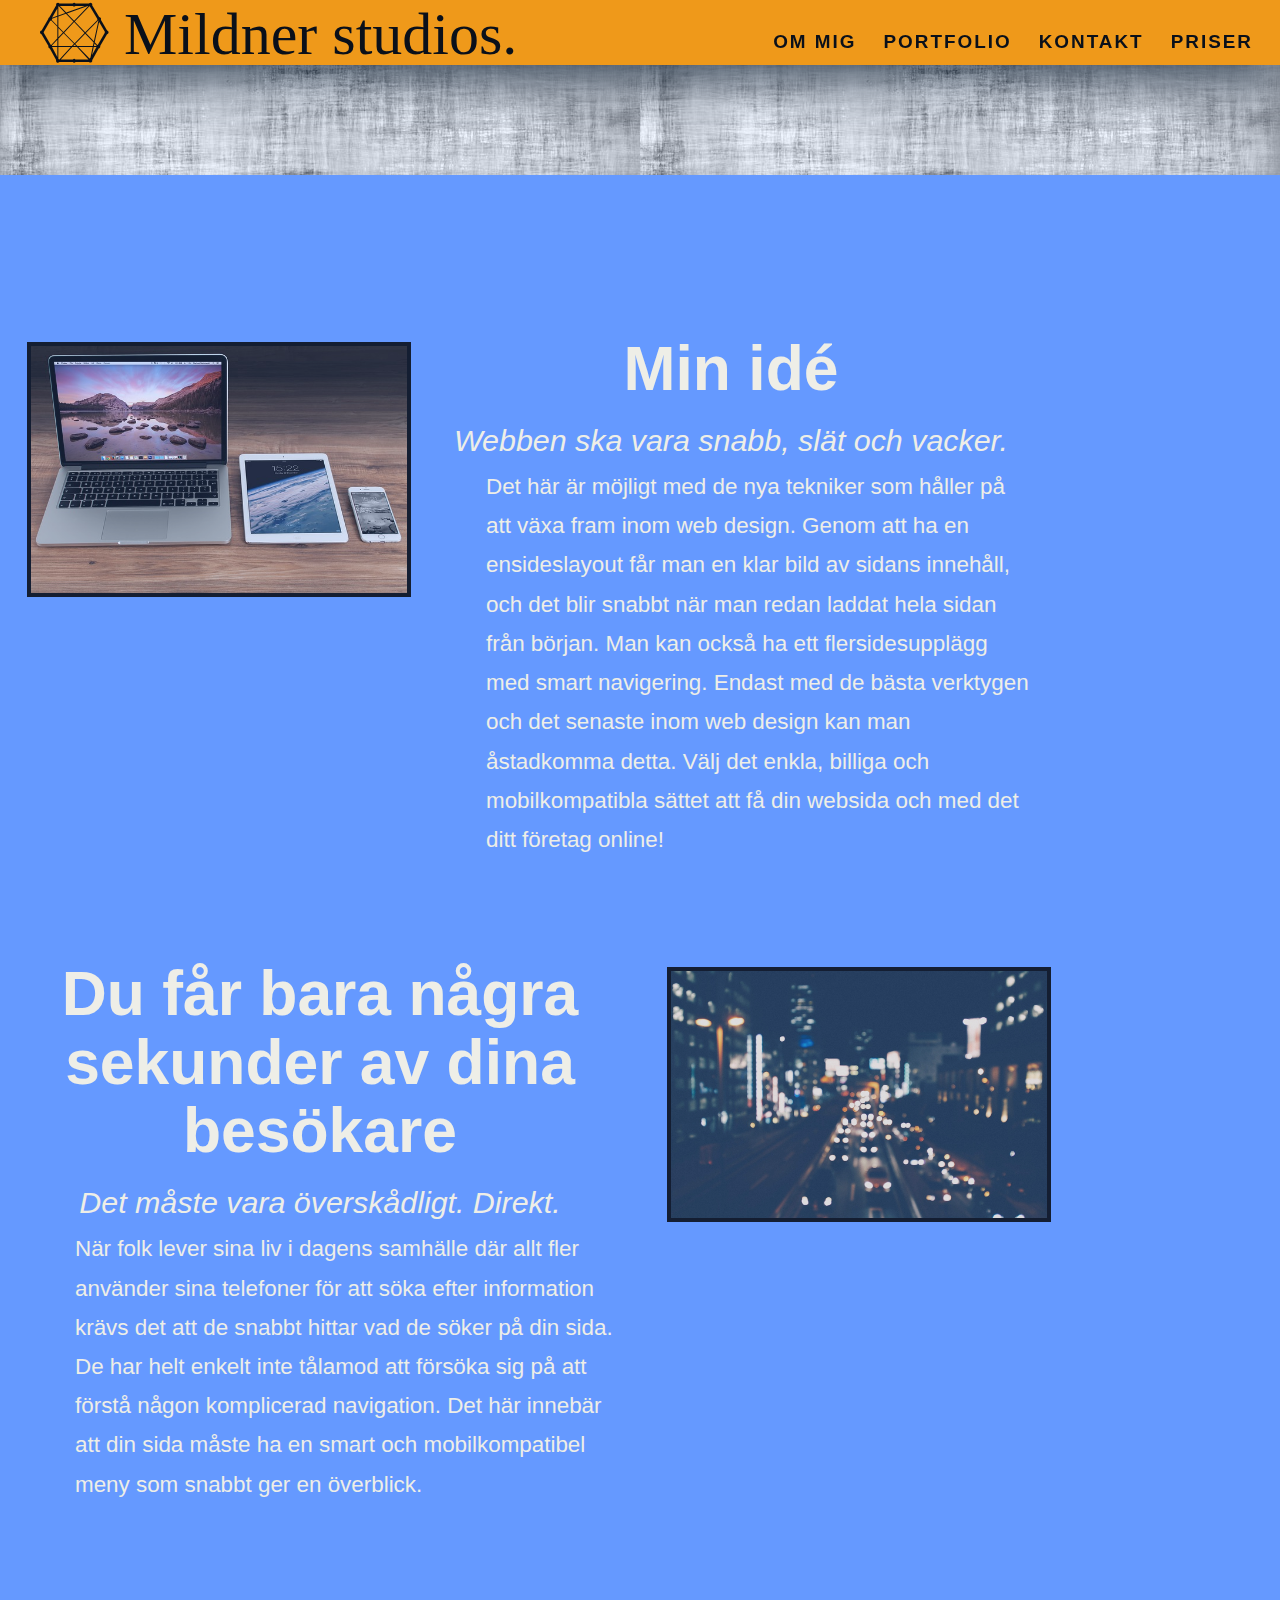
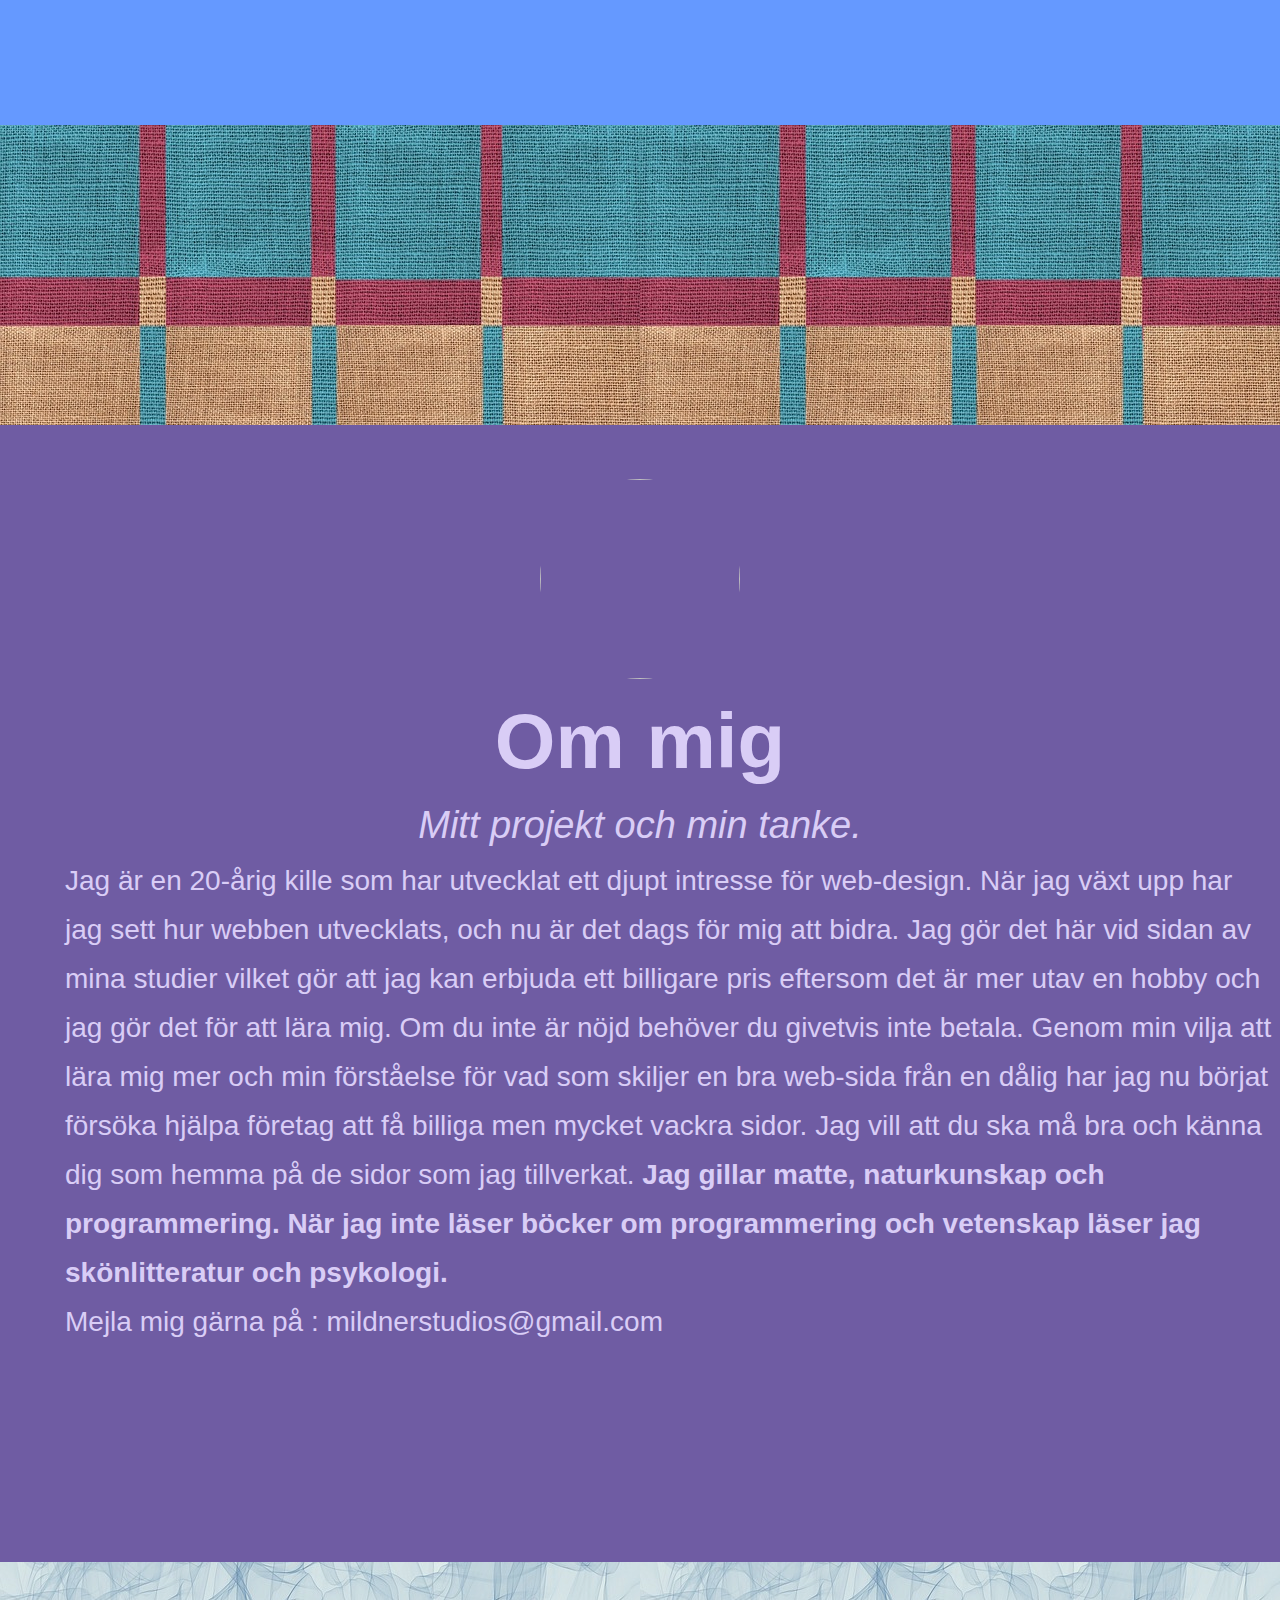
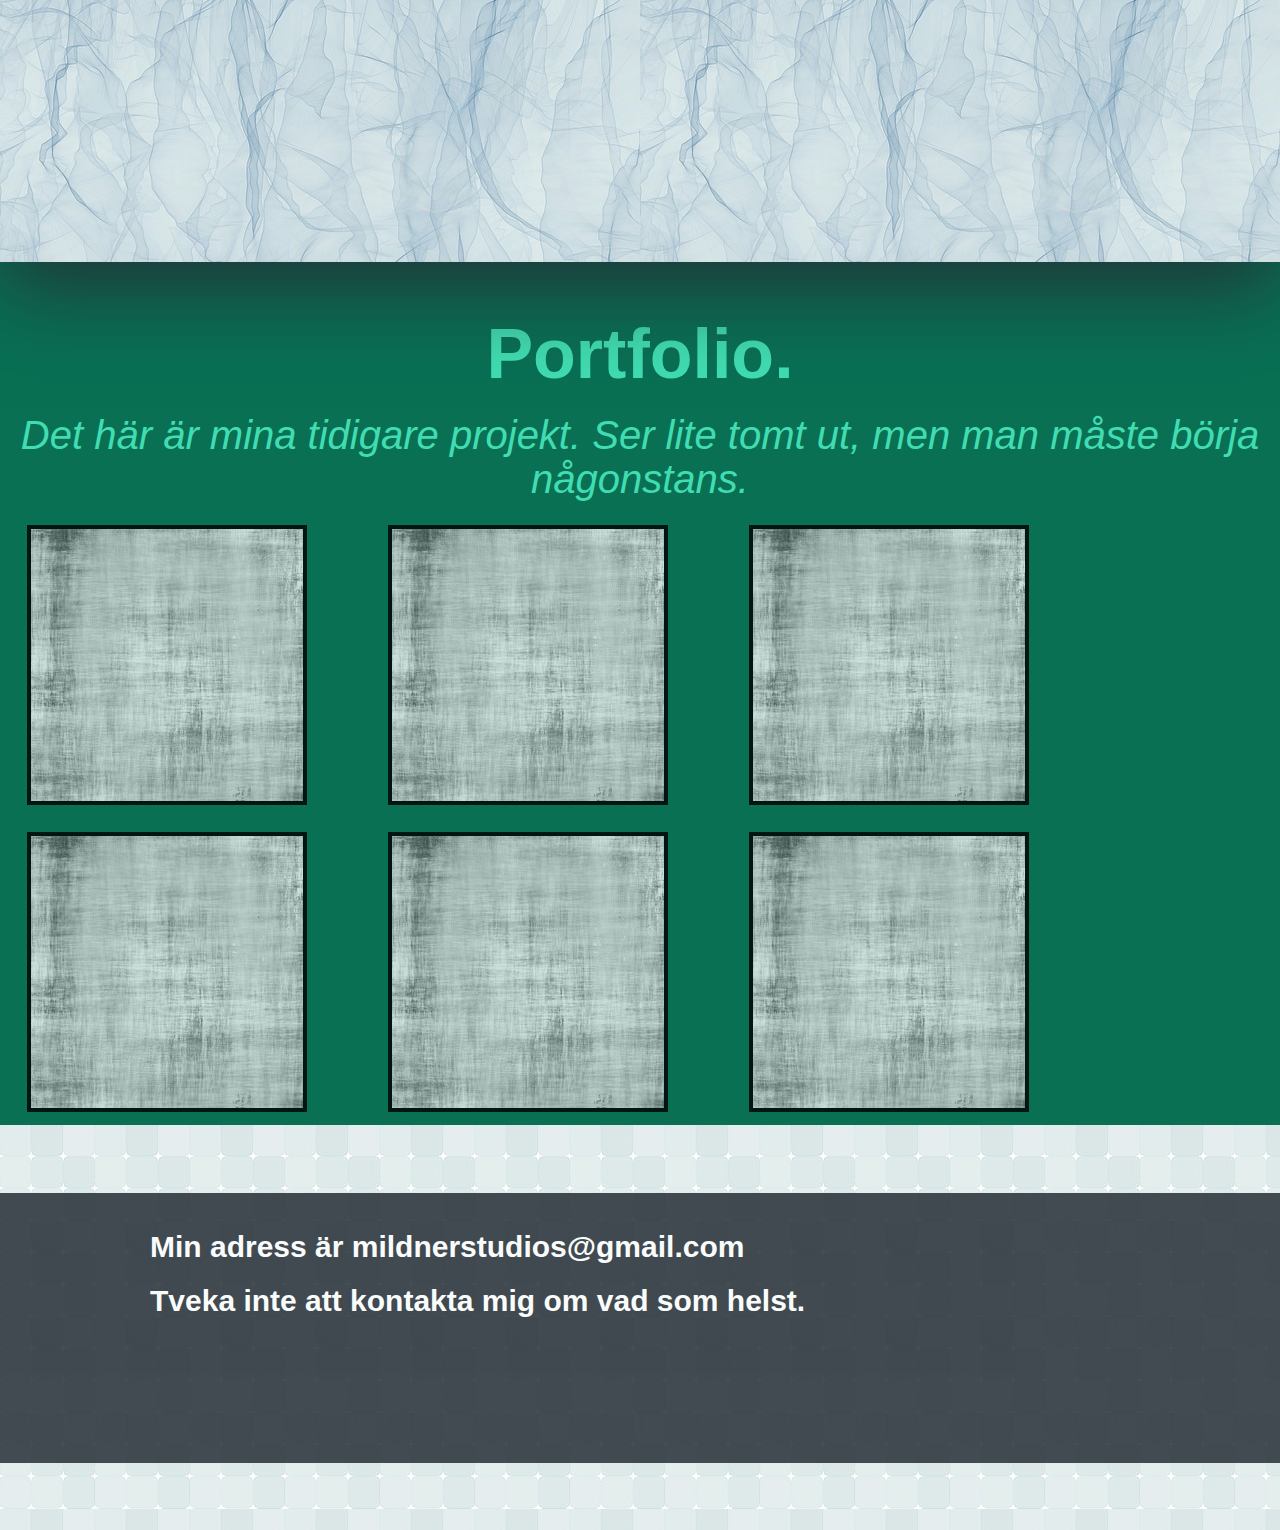
==== commit b69f937b: "Added full responsiveness now.." ====
--- a/index.html
+++ b/index.html
@@ -3,7 +3,7 @@
 
 <head>
     <title>Skaffa din egna billiga snabba och unika websida med Mildner Studios. Priser från 3900kr</title>
-
+   <meta name="viewport" content="width=device-width, initial-scale=1">
     <meta name="description" content="Är det dags att skaffa en hemsida för ditt företag? Här hittar du ett billigt och enkelt sätt att få upp en helt egen websida med unik design. Websidan kommer givetvis vara anpassad för både mobil och surfplatta, och du är med hela vägen från start till slutprodukt. Tillsammans skapar vi websidan som du vill ha! " />
     <meta name="language" content="sv-SE" />
     <meta http-equiv="content-language" content="sv" />
@@ -66,7 +66,7 @@
 
                         <li> <a href="#" class="portfolio">Portfolio</a>
 
-                            <li>  <a href="#" class="about">Om mig </a>
+                            <li> <a href="#" class="about">Om mig </a>
 
 
                             </li>
@@ -79,7 +79,7 @@
 
 
                 </ul>
-                <i id="menu-bars"class="fa fa-bars"> </i>
+                <i id="menu-bars" class="fa fa-bars"> </i>
 
             </div>
 
@@ -94,7 +94,7 @@
                 </div>
 
                 <div class="dropdown">
-                    <div> <a class="about"  href="#">Om Mig</a>
+                    <div> <a class="about" href="#">Om Mig</a>
                     </div>
 
                 </div>
@@ -158,7 +158,7 @@
 
             <article>
 
-                <h1> Min grundtanke</h1>
+                <h1> Min idé</h1>
                 <h3> Webben ska vara snabb, slät och vacker.</h3>
 
                 <p>
--- a/styles/styles.css
+++ b/styles/styles.css
@@ -5,7 +5,7 @@
 /* Typography variables*/
 body {
   color: #097054;
-  font: 18px / 27px "Open Sans", "Helvetica Neue", Helvetica, Arial, sans-serif;
+  font: 18px / 27px "Open Sans", "Helvetica Neue", Helvetica, Arial, sans-serif !important;
   -webkit-font-smoothing: antialiased;
 }
 p {
@@ -168,12 +168,12 @@
 .main-nav .menu-wrapper .fa-bars {
   cursor: pointer;
   position: absolute;
-  top: 15px;
-  right: 40px;
+  top: 5px;
+  right: 10px;
   color: black;
   letter-spacing: 2px;
   font-weight: bold;
-  font-size: 40.5px;
+  font-size: 54px;
   visibility: hidden;
 }
 .main-nav .menu-wrapper ul li {
@@ -374,7 +374,7 @@
   .text-section {
     width: 100%;
   }
-  li {
+  .menu-wrapper li {
     margin: 0px auto;
     visibility: hidden;
   }
@@ -405,8 +405,17 @@
   }
 }
 @media (max-width: 660px) {
-  .main-nav i {
-    font-size: 35px;
+  .side-section {
+    margin-left: 8px;
+    width: 301px;
+    height: 200px;
+  }
+  footer span {
+    font-size: 20px;
+  }
+  .main-nav ul i {
+    font-size: 25px;
+    margin: 40px 0px auto 0px;
   }
   footer span {
     left: 10px;
@@ -469,7 +478,7 @@
   width: 280px;
   background: #ffffff url("scratched.jpg") repeat repeat;
   opacity: 0.8;
-  margin-left: 54px;
+  margin-right: 54px;
   margin-top: 13.5px;
   margin-bottom: 13.5px;
 }
